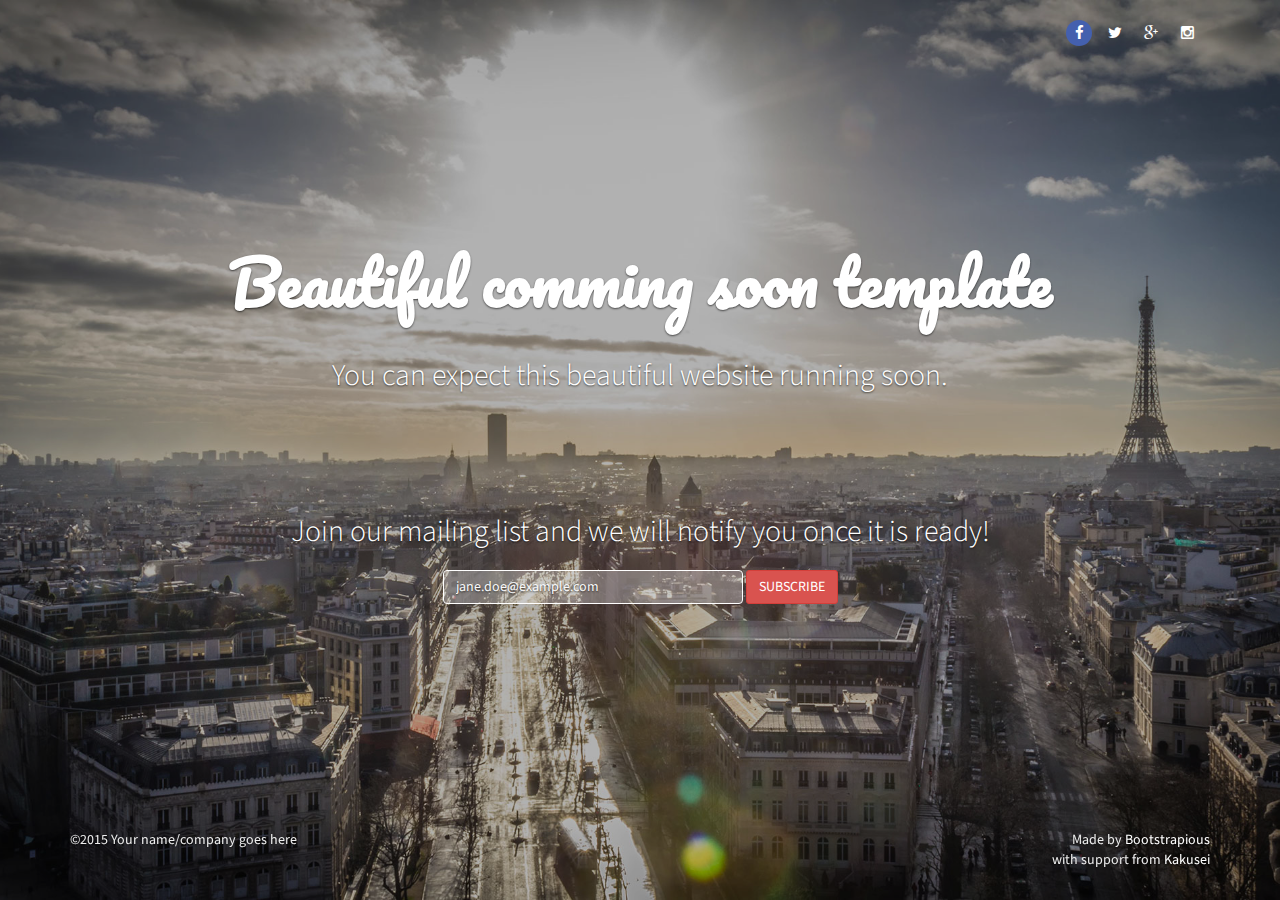
==== Source/index.html @ 03e2aa45 "Adding placeholder site" ====
<!DOCTYPE html>
<html class="no-js">
  <head>
    <meta charset="utf-8">
    <meta http-equiv="X-UA-Compatible" content="IE=edge">
    <title>Comming Soon Bootstrap Landing Page</title>
    <meta name="description" content="">
    <meta name="viewport" content="width=device-width, initial-scale=1">
    <meta name="robots" content="all,follow">
    <!-- Bootstrap and Font Awesome css-->
    <link rel="stylesheet" href="css/font-awesome.css">
    <link rel="stylesheet" href="css/bootstrap.min.css">
    <!-- Google fonts-->
    <link rel="stylesheet" href="http://fonts.googleapis.com/css?family=Pacifico">
    <link rel="stylesheet" href="http://fonts.googleapis.com/css?family=Source+Sans+Pro:300,400,700">
    <!-- Theme stylesheet-->
    <link rel="stylesheet" href="css/style.default.css" id="theme-stylesheet">
    <!-- Custom stylesheet - for your changes-->
    <link rel="stylesheet" href="css/custom.css">
    <!-- Favicon-->
    <link rel="shortcut icon" href="favicon.png">
    <!-- Tweaks for older IEs--><!--[if lt IE 9]>
        <script src="https://oss.maxcdn.com/html5shiv/3.7.2/html5shiv.min.js"></script>
        <script src="https://oss.maxcdn.com/respond/1.4.2/respond.min.js"></script><![endif]-->
  </head>
  <body>
    <div style="background-image: url('img/paris.jpg')" class="main"> 
      <div class="overlay"></div>
      <div class="container">
        <p class="social"><a href="#" title="" class="facebook"><i class="fa fa-facebook"></i></a><a href="#" title="" class="twitter"><i class="fa fa-twitter"></i></a><a href="#" title="" class="gplus"><i class="fa fa-google-plus"></i></a><a href="#" title="" class="instagram"><i class="fa fa-instagram"></i></a></p>
        <h1 class="cursive">Beautiful comming soon template</h1>
        <h2 class="sub">You can expect this beautiful website running soon. </h2>
        <div class="mailing-list">
          <h3 class="mailing-list-heading">Join our mailing list and we will notify you once it is ready!</h3>
          <div class="row">
            <form class="form-inline">
              <div class="form-group">
                <label for="email" class="sr-only"></label>
                <input type="email" placeholder="jane.doe@example.com" id="email" class="form-control transparent">
              </div>
              <button class="btn btn-danger">subscribe </button>
            </form>
          </div>
        </div>
      </div>
      <div class="footer">
        <div class="container">
          <div class="row">
            <div class="col-md-6">
              <p>&copy;2015 Your name/company goes here</p>
            </div>
            <div class="col-md-6">
              <p class="credit">Made by <a href="http://bootstrapious.com">Bootstrapious</a><br />with support from <a href="https://kakusei.cz">Kakusei</a></p>
            </div>
          </div>
        </div>
      </div>
    </div>
    <!-- JAVASCRIPT FILES -->
    <script src="https://ajax.googleapis.com/ajax/libs/jquery/1.11.0/jquery.min.js"></script>
    <script>window.jQuery || document.write('<script src="javascripts/vendor/jquery-1.11.0.min.js"><\/script>')</script>
    <script src="js/bootstrap.min.js"></script>
    <script src="js/jquery.cookie.js"></script>
    <script src="js/front.js"></script>
    <!-- Google Analytics: change UA-XXXXX-X to be your site's ID.-->
    <script>
      (function(b,o,i,l,e,r){b.GoogleAnalyticsObject=l;b[l]||(b[l]=
      function(){(b[l].q=b[l].q||[]).push(arguments)});b[l].l=+new Date;
      e=o.createElement(i);r=o.getElementsByTagName(i)[0];
      e.src='//www.google-analytics.com/analytics.js';
      r.parentNode.insertBefore(e,r)}(window,document,'script','ga'));
      ga('create','UA-XXXXX-X');ga('send','pageview');
    </script>
  </body>
</html>
---- Source/css/style.default.css ----
/* ========================================= */
/* Coming Soon Template By Bootstrapious.com */
/* ========================================= */
.main {
  background-position: center center;
  background-size: cover;
  height: auto;
  left: 0;
  min-height: 100%;
  min-width: 100%;
  position: absolute;
  top: 0;
  width: auto;
}
@media (max-width: 991px) {
  .main {
    padding: 20px;
  }
}
.main .overlay {
  position: absolute;
  top: 0;
  left: 0;
  width: 100%;
  height: 100%;
  background: #000;
  opacity: 0.3;
  filter: alpha(opacity=30);
  z-index: 1;
}
.main .container {
  position: relative;
  z-index: 2;
}
.main #video-background {
  position: fixed;
  top: 0px;
  left: 0px;
  min-width: 100%;
  min-height: 100%;
  width: auto;
  height: auto;
  z-index: 1;
  overflow: hidden;
  background-image: url('../img/video-bg.jpg');
  background-position: center center;
  background-size: cover;
}
.main p.social {
  text-align: right;
  margin-top: 20px;
}
.main p.social a {
  margin: 0 10px 0 0;
  color: #fff;
  display: inline-block;
  width: 26px;
  height: 26px;
  border-radius: 13px;
  line-height: 26px;
  font-size: 15px;
  text-align: center;
  -webkit-transition: all 0.2s ease-out;
  -moz-transition: all 0.2s ease-out;
  transition: all 0.2s ease-out;
  vertical-align: bottom;
}
.main p.social a i {
  vertical-align: bottom;
  line-height: 26px;
}
.main p.social a.facebook {
  background-color: #4460ae;
}
.main p.social a.github {
  background-color: #000;
}
.main p.social a.stackoverflow {
  background-color: #3cf;
}
.main p.social a.bitbucket {
  background-color: #205081;
}
.main p.social a.email {
  background-color: #4a7f45;
}
@media (max-width: 991px) {
  .main p.social {
    text-align: center;
  }
}
.main .cursive {
  margin-top: 200px;
  font-family: 'Pacifico', cursive;
  font-size: 60px;
  text-shadow: 0 1px 2px rgba(0, 0, 0, 0.6);
  text-align: center;
  margin-bottom: 40px;
}
@media (max-width: 1199px) {
  .main .cursive {
    margin-top: 100px;
  }
}
.main .sub {
  font-weight: 300;
  text-align: center;
  text-shadow: 0 1px 2px rgba(0, 0, 0, 0.6);
}
.main .mailing-list {
  margin-top: 120px;
  text-align: center;
}
.main .mailing-list .mailing-list-heading {
  font-weight: 300;
  text-align: center;
  text-shadow: 0 1px 2px rgba(0, 0, 0, 0.6);
  font-size: 30px;
}
@media (min-width: 768px) {
  .main .mailing-list input {
    width: 200px;
  }
}
@media (min-width: 992px) {
  .main .mailing-list input {
    width: 300px;
  }
}
@media (min-width: 1600px) {
  .main .mailing-list {
    margin-top: 200px;
  }
}
.main .transparent {
  background: rgba(255, 255, 255, 0.3);
  border: solid 1px #fff;
  color: #fff;
  text-shadow: 0 1px 2px rgba(0, 0, 0, 0.6);
}
.main .footer {
  position: relative;
  bottom: 20px;
  right: 0px;
  width: 100%;
  z-index: 4;
  margin-top: 50px;
  color: #eee;
  text-shadow: 0 1px 2px rgba(0, 0, 0, 0.6);
}
.main .footer a {
  color: #fff;
}
.main .footer a:hover,
.main .footer a:focus {
  text-decoration: underline;
}
.main .footer p.credit {
  text-align: right;
}
@media (max-width: 991px) {
  .main .footer {
    text-align: center;
  }
  .main .footer p.credit {
    text-align: center;
  }
}
@media (min-width: 992px) {
  .main .footer {
    position: fixed;
    bottom: 20px;
  }
}
#style-switch-button {
  position: fixed;
  top: 100px;
  left: 0px;
  border-radius: 0;
  z-index: 2;
}
#style-switch {
  -webkit-box-sizing: border-box;
  -moz-box-sizing: border-box;
  box-sizing: border-box;
  width: 300px;
  padding: 20px;
  position: fixed;
  top: 140px;
  left: 0;
  background: #fff;
  border: solid 1px #eeeeee;
  z-index: 2;
}
#style-switch h4 {
  color: #555555;
}
@media (max-width: 991px) {
  #style-switch-button {
    display: none;
  }
  #style-switch {
    display: none;
  }
}
/* Original Boostrap template overwrite */
/* nav */
.nav {
  margin-bottom: 0;
  padding-left: 0;
  list-style: none;
}
.nav > li > a {
  padding: 10px 15px;
}
.nav > li > a:hover,
.nav > li > a:focus {
  background-color: #eeeeee;
}
.nav > li.disabled > a {
  color: #999999;
}
.nav > li.disabled > a:hover,
.nav > li.disabled > a:focus {
  color: #999999;
}
.nav .open > a,
.nav .open > a:hover,
.nav .open > a:focus {
  background-color: #eeeeee;
  border-color: #4fbfa8;
}
.nav-tabs {
  border-bottom: 1px solid #dddddd;
}
.nav-tabs > li > a {
  line-height: 1.42857143;
  border-radius: 4px 4px 0 0;
}
.nav-tabs > li > a:hover {
  border-color: #eeeeee #eeeeee #dddddd;
}
.nav-tabs > li.active > a,
.nav-tabs > li.active > a:hover,
.nav-tabs > li.active > a:focus {
  color: #555555;
  background-color: #ffffff;
  border: 1px solid #dddddd;
}
.nav-pills > li > a {
  border-radius: 0;
}
.nav-pills > li.active > a,
.nav-pills > li.active > a:hover,
.nav-pills > li.active > a:focus {
  color: #ffffff;
  background-color: #4fbfa8;
}
.nav-tabs-justified > li > a {
  border-radius: 4px;
}
.nav-tabs-justified > .active > a,
.nav-tabs-justified > .active > a:hover,
.nav-tabs-justified > .active > a:focus {
  border: 1px solid #dddddd;
}
@media (min-width: 768px) {
  .nav-tabs-justified > li > a {
    border-bottom: 1px solid #dddddd;
    border-radius: 4px 4px 0 0;
  }
  .nav-tabs-justified > .active > a,
  .nav-tabs-justified > .active > a:hover,
  .nav-tabs-justified > .active > a:focus {
    border-bottom-color: #ffffff;
  }
}
/* navbar */
.navbar {
  font-family: 'Source Sans Pro', sans-serif;
  min-height: 80px;
  margin-bottom: 30px;
  border-bottom: 1px solid transparent;
}
@media (min-width: 768px) {
  .navbar {
    border-radius: 0;
  }
}
.navbar-collapse {
  max-height: 340px;
  overflow-x: visible;
  padding-right: 15px;
  padding-left: 15px;
}
.navbar-collapse.in {
  overflow-y: auto;
}
@media (min-width: 768px) and (max-width: 991px) {
  .navbar-collapse {
    font-size: 12px;
  }
}
@media (min-width: 768px) {
  .navbar-collapse {
    float: left;
    width: auto;
    border-top: 0;
    box-shadow: none;
  }
  .navbar-collapse.collapse {
    display: block !important;
    height: auto !important;
    padding-bottom: 0;
    overflow: visible !important;
  }
  .navbar-collapse.in {
    overflow-y: visible;
  }
  .navbar-collapse.right {
    float: right;
  }
  .navbar-fixed-top .navbar-collapse,
  .navbar-static-top .navbar-collapse,
  .navbar-fixed-bottom .navbar-collapse {
    padding-left: 0;
    padding-right: 0;
  }
}
.container > .navbar-header,
.container-fluid > .navbar-header,
.container > .navbar-collapse,
.container-fluid > .navbar-collapse {
  margin-right: -15px;
  margin-left: -15px;
}
@media (min-width: 768px) {
  .container > .navbar-header,
  .container-fluid > .navbar-header,
  .container > .navbar-collapse,
  .container-fluid > .navbar-collapse {
    margin-right: 0;
    margin-left: 0;
  }
}
.navbar-brand {
  float: left;
  padding: 10px 15px;
  font-size: 18px;
  line-height: 20px;
  height: 80px;
}
.navbar-brand:hover,
.navbar-brand:focus {
  text-decoration: none;
}
@media (min-width: 768px) {
  .navbar > .container .navbar-brand,
  .navbar > .container-fluid .navbar-brand {
    margin-left: -15px;
  }
}
.navbar-toggle {
  padding: 9px 10px !important;
  margin-right: 15px;
  border-radius: 4px;
}
.navbar-nav {
  margin: 15px -15px;
}
.navbar-nav > li > a {
  padding-top: 10px;
  padding-bottom: 10px;
  line-height: 20px;
}
@media (max-width: 767px) {
  .navbar-nav .open .dropdown-menu > li > a,
  .navbar-nav .open .dropdown-menu .dropdown-header {
    padding: 5px 15px 5px 25px;
  }
  .navbar-nav .open .dropdown-menu > li > a {
    line-height: 20px;
  }
  .navbar-nav .open .dropdown-menu > li > a:hover,
  .navbar-nav .open .dropdown-menu > li > a:focus {
    background-image: none;
  }
}
@media (min-width: 768px) {
  .navbar-nav {
    float: left;
    margin: 0;
  }
  .navbar-nav > li {
    float: left;
  }
  .navbar-nav > li > a {
    padding-top: 30px;
    padding-bottom: 30px;
  }
  .navbar-nav.navbar-right:last-child {
    margin-right: -15px;
  }
}
.navbar-form {
  margin-left: -15px;
  margin-right: -15px;
  padding: 10px 15px;
  border: none;
  margin-top: 23px;
  margin-bottom: 23px;
}
@media (max-width: 767px) {
  .navbar-form .form-group {
    margin-bottom: 5px;
  }
}
.navbar-btn {
  margin-top: 23px;
  margin-bottom: 23px;
}
.navbar-btn.btn-sm {
  margin-top: 25px;
  margin-bottom: 25px;
}
.navbar-btn.btn-xs {
  margin-top: 29px;
  margin-bottom: 29px;
}
.navbar-text {
  margin-top: 30px;
  margin-bottom: 30px;
}
@media (min-width: 768px) {
  .navbar-text {
    float: left;
    margin-left: 15px;
    margin-right: 15px;
  }
  .navbar-text.navbar-right:last-child {
    margin-right: 0;
  }
}
.navbar-default {
  background-color: #ffffff;
  border-bottom-color: #e6e6e6;
}
.navbar-default .navbar-brand {
  color: #777777;
}
.navbar-default .navbar-brand:hover,
.navbar-default .navbar-brand:focus {
  color: #5e5e5e;
  background-color: transparent;
}
.navbar-default .navbar-text {
  color: #777777;
}
.navbar-default .navbar-nav > li > a {
  color: #777777;
}
.navbar-default .navbar-nav > li > a:hover,
.navbar-default .navbar-nav > li > a:focus {
  color: #333333;
  background-color: transparent;
}
.navbar-default .navbar-nav > .active > a,
.navbar-default .navbar-nav > .active > a:hover,
.navbar-default .navbar-nav > .active > a:focus {
  color: #555555;
  background-color: transparent;
}
.navbar-default .navbar-nav > .disabled > a,
.navbar-default .navbar-nav > .disabled > a:hover,
.navbar-default .navbar-nav > .disabled > a:focus {
  color: #cccccc;
  background-color: transparent;
}
.navbar-default .navbar-toggle {
  border-color: #dddddd;
}
.navbar-default .navbar-toggle:hover,
.navbar-default .navbar-toggle:focus {
  background-color: #4fbfa8;
}
.navbar-default .navbar-toggle .icon-bar {
  background-color: #888888;
}
.navbar-default .navbar-collapse {
  border-color: #e6e6e6;
}
.navbar-default .navbar-nav > .open > a,
.navbar-default .navbar-nav > .open > a:hover,
.navbar-default .navbar-nav > .open > a:focus {
  background-color: transparent;
  color: #555555;
}
@media (max-width: 767px) {
  .navbar-default .navbar-nav .open .dropdown-menu > li > a {
    color: #777777;
  }
  .navbar-default .navbar-nav .open .dropdown-menu > li > a:hover,
  .navbar-default .navbar-nav .open .dropdown-menu > li > a:focus {
    color: #333333;
    background-color: transparent;
  }
  .navbar-default .navbar-nav .open .dropdown-menu > .active > a,
  .navbar-default .navbar-nav .open .dropdown-menu > .active > a:hover,
  .navbar-default .navbar-nav .open .dropdown-menu > .active > a:focus {
    color: #555555;
    background-color: transparent;
  }
  .navbar-default .navbar-nav .open .dropdown-menu > .disabled > a,
  .navbar-default .navbar-nav .open .dropdown-menu > .disabled > a:hover,
  .navbar-default .navbar-nav .open .dropdown-menu > .disabled > a:focus {
    color: #cccccc;
    background-color: transparent;
  }
}
.navbar-default .navbar-link {
  color: #777777;
}
.navbar-default .navbar-link:hover {
  color: #333333;
}
/* scaffolding */
body {
  font-family: 'Source Sans Pro', sans-serif;
  font-size: 14px;
  line-height: 1.42857143;
  color: #555555;
  background-color: #ffffff;
}
a {
  color: #4fbfa8;
  text-decoration: none;
}
a:hover,
a:focus {
  color: #348e7b;
  text-decoration: underline;
}
a:focus {
  outline: thin dotted;
  outline: 5px auto -webkit-focus-ring-color;
  outline-offset: -2px;
}
.img-rounded {
  border-radius: 6px;
}
hr {
  margin-top: 20px;
  margin-bottom: 20px;
  border: 0;
  border-top: 1px solid #eeeeee;
}
/* breadcrumbs */
.breadcrumb {
  padding: 8px 0;
  margin-bottom: 20px;
  background-color: #ffffff;
  border-radius: 0;
  text-align: right;
}
.breadcrumb > li + li:before {
  content: ">\00a0";
  color: #cccccc;
}
.breadcrumb > .active {
  color: #999999;
}
@media (max-width: 991px) {
  .breadcrumb {
    padding: 8px 0;
    text-align: center;
  }
}
/* buttons  */
.btn {
  font-weight: normal;
  font-family: 'Source Sans Pro', sans-serif;
  text-transform: uppercase;
  padding: 6px 12px;
  font-size: 14px;
  line-height: 1.42857143;
  border-radius: 3px;
}
.btn-primary {
  color: #4fbfa8;
  background-color: #ffffff;
  border-color: #4fbfa8;
}
.btn-primary:hover,
.btn-primary:focus,
.btn-primary:active,
.btn-primary.active,
.open .dropdown-toggle.btn-primary {
  color: #4fbfa8;
  background-color: #ebebeb;
  border-color: #389985;
}
.btn-primary:active,
.btn-primary.active,
.open .dropdown-toggle.btn-primary {
  background-image: none;
}
.btn-primary.disabled,
.btn-primary[disabled],
fieldset[disabled] .btn-primary,
.btn-primary.disabled:hover,
.btn-primary[disabled]:hover,
fieldset[disabled] .btn-primary:hover,
.btn-primary.disabled:focus,
.btn-primary[disabled]:focus,
fieldset[disabled] .btn-primary:focus,
.btn-primary.disabled:active,
.btn-primary[disabled]:active,
fieldset[disabled] .btn-primary:active,
.btn-primary.disabled.active,
.btn-primary[disabled].active,
fieldset[disabled] .btn-primary.active {
  background-color: #ffffff;
  border-color: #4fbfa8;
}
.btn-primary .badge {
  color: #ffffff;
  background-color: #4fbfa8;
}
.btn-primary:hover,
.btn-primary:focus,
.btn-primary:active,
.btn-primary.active {
  background: #4fbfa8;
  color: #ffffff;
}
.btn-lg {
  padding: 10px 16px;
  font-size: 18px;
  line-height: 1.33;
  border-radius: 4px;
}
.btn-sm {
  padding: 5px 10px;
  font-size: 12px;
  line-height: 1.5;
  border-radius: 3px;
}
.btn-xs {
  padding: 1px 5px;
  font-size: 12px;
  line-height: 1.5;
  border-radius: 3px;
}
/* dropdowns */
.dropdown-menu > li > a {
  padding: 5px 20px;
}
/* labels */
.label {
  font-family: 'Source Sans Pro', sans-serif;
  font-weight: normal;
  text-transform: uppercase;
}
/* forms.less */
label {
  font-weight: normal;
}
.form-control {
  -webkit-box-shadow: none;
  box-shadow: none;
}
.form-control::-moz-placeholder {
  color: #fafafa;
  opacity: 1;
}
.form-control:-ms-input-placeholder {
  color: #fafafa;
}
.form-control::-webkit-input-placeholder {
  color: #fafafa;
  opacity: 1 !important;
}
.form-group {
  margin-bottom: 20px;
}
/* pager*/
.pager {
  margin: 20px 0;
  border-top: solid 1px #eeeeee;
  padding-top: 20px;
  text-transform: uppercase;
  font-family: 'Source Sans Pro', sans-serif;
}
.pager li {
  display: inline;
}
.pager li > a,
.pager li > span {
  background-color: #ffffff;
  border: 1px solid #4fbfa8;
  border-radius: 4px;
}
.pager li > a:hover,
.pager li > a:focus {
  text-decoration: none;
  color: #fff;
  background-color: #4fbfa8;
}
.pager .disabled > a,
.pager .disabled > a:hover,
.pager .disabled > a:focus,
.pager .disabled > span {
  color: #999999;
  background-color: #ffffff;
  border-color: #ddd;
}
/* pagination */
.pagination {
  margin: 20px 0;
  font-family: 'Source Sans Pro', sans-serif;
  border-radius: 0;
}
.pagination > li > a,
.pagination > li > span {
  padding: 6px 12px;
  line-height: 1.42857143;
  text-decoration: none;
  color: #4fbfa8;
  background-color: #ffffff;
  border: 1px solid #dddddd;
}
.pagination > li > a:hover,
.pagination > li > span:hover,
.pagination > li > a:focus,
.pagination > li > span:focus {
  color: #4fbfa8;
  background-color: #bfe8df;
  border-color: #dddddd;
}
.pagination > .active > a,
.pagination > .active > span,
.pagination > .active > a:hover,
.pagination > .active > span:hover,
.pagination > .active > a:focus,
.pagination > .active > span:focus {
  z-index: 2;
  color: #ffffff;
  background-color: #4fbfa8;
  border-color: #4fbfa8;
}
.pagination > .disabled > span,
.pagination > .disabled > span:hover,
.pagination > .disabled > span:focus,
.pagination > .disabled > a,
.pagination > .disabled > a:hover,
.pagination > .disabled > a:focus {
  color: #999999;
  background-color: #ffffff;
  border-color: #dddddd;
}
/* responsive utilities */
@media (max-width: 767px) {
  .text-center-xs {
    text-align: center !important;
  }
  .text-center-xs img {
    display: block;
    margin-left: auto;
    margin-right: auto;
  }
}
@media (min-width: 768px) and (max-width: 991px) {
  .text-center-sm {
    text-align: center !important;
  }
  .text-center-sm img {
    display: block;
    margin-left: auto;
    margin-right: auto;
  }
}
/* type */
h1,
h2,
h3,
h4,
h5,
h6,
.h1,
.h2,
.h3,
.h4,
.h5,
.h6 {
  font-family: 'Source Sans Pro', sans-serif;
  font-weight: 700;
  line-height: 1.2;
  color: #ffffff;
}
h1,
.h1,
h2,
.h2,
h3,
.h3 {
  margin-top: 20px;
  margin-bottom: 20px;
}
p {
  margin: 0 0 10px;
}
.lead {
  margin-bottom: 20px;
  font-size: 16px;
}
@media (min-width: 768px) {
  .lead {
    font-size: 21px;
  }
}
.text-small {
  font-size: 12px;
}
.text-large {
  font-size: 18px;
}
.text-italic {
  font-style: italic;
}
.text-primary {
  color: #4fbfa8;
}
a.text-primary:hover {
  color: #3aa18c;
}
.bg-primary {
  color: #fff;
  background-color: #4fbfa8;
}
a.bg-primary:hover {
  background-color: #3aa18c;
}
abbr[title],
abbr[data-original-title] {
  border-bottom: 1px dotted #999999;
}
blockquote {
  padding: 10px 20px;
  margin: 0 0 20px;
  font-size: 14px;
  border-left: 5px solid #4fbfa8;
}
blockquote footer,
blockquote small,
blockquote .small {
  display: block;
  font-size: 80%;
  line-height: 1.42857143;
  color: #999999;
}
blockquote footer:before,
blockquote small:before,
blockquote .small:before {
  content: '\2014 \00A0';
}
.blockquote-reverse,
blockquote.pull-right {
  border-right: 5px solid #4fbfa8;
}
address {
  margin-bottom: 20px;
  line-height: 1.42857143;
}
.panel {
  margin-bottom: 20px;
  background-color: #ffffff;
  border: 1px solid transparent;
  border-radius: 0;
  -webkit-box-shadow: 0 0 0;
  box-shadow: 0 0 0;
}
.panel-primary {
  border-color: #4fbfa8;
}
.panel-primary > .panel-heading {
  color: #ffffff;
  background-color: #4fbfa8;
  border-color: #4fbfa8;
}
.panel-primary > .panel-heading + .panel-collapse .panel-body {
  border-top-color: #4fbfa8;
}
.panel-primary > .panel-footer + .panel-collapse .panel-body {
  border-bottom-color: #4fbfa8;
}
.panel-primary .panel-title {
  font-weight: 300;
}
.panel-primary .panel-title a:hover {
  color: #fff;
  text-decoration: none;
}
a.badge:hover,
a.badge:focus {
  color: #ffffff;
  text-decoration: none;
  cursor: pointer;
}
a.list-group-item.active > .badge,
.nav-pills > .active > a > .badge {
  color: #4fbfa8;
  background-color: #ffffff;
}
.nav-pills > li > a > .badge {
  margin-left: 3px;
}
---- Source/css/custom.css ----
/* your styles go here */
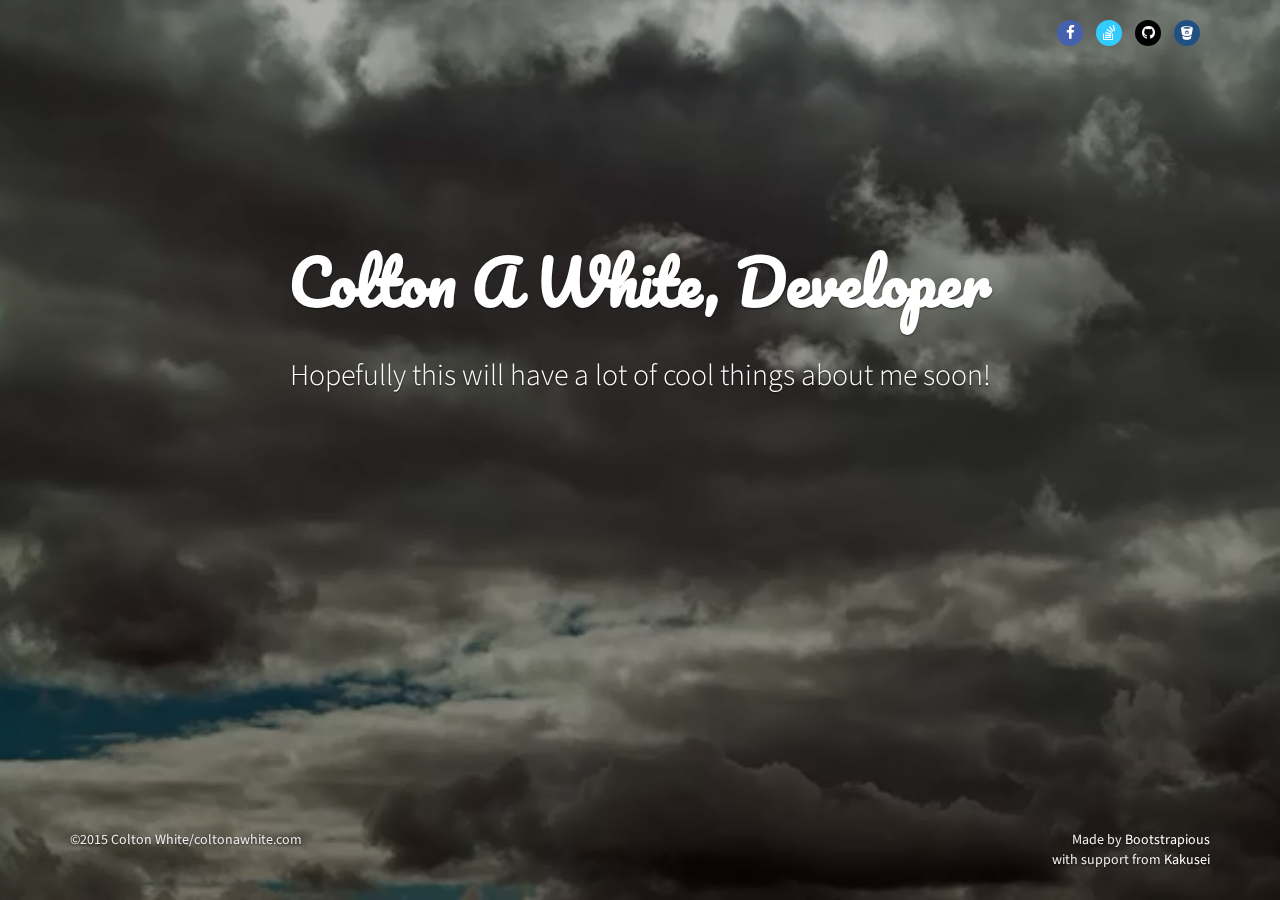
==== commit 2dbd3729: "Renaming root file to be index.html" ====
--- a/Source/index.html
+++ b/Source/index.html
@@ -3,7 +3,7 @@
   <head>
     <meta charset="utf-8">
     <meta http-equiv="X-UA-Compatible" content="IE=edge">
-    <title>Comming Soon Bootstrap Landing Page</title>
+    <title>ColtonAWhite.com</title>
     <meta name="description" content="">
     <meta name="viewport" content="width=device-width, initial-scale=1">
     <meta name="robots" content="all,follow">
@@ -24,30 +24,28 @@
         <script src="https://oss.maxcdn.com/respond/1.4.2/respond.min.js"></script><![endif]-->
   </head>
   <body>
-    <div style="background-image: url('img/paris.jpg')" class="main"> 
+    <div style="background-image: url('img/video-bg.jpg')" class="main">
+      <!-- video background-->
+      <!-- replace URLs with your video content URL-->
+      <video id="video-background" preload="auto" autoplay="true" loop="loop" muted="muted" volume="0">
+        <source src="http://ondrejsvestka.cz/video/silver-lining-video.webm" type="video/webm">
+        <source src="http://ondrejsvestka.cz/video/silver-lining-video.mp4" type="video/mp4">
+      </video>
       <div class="overlay"></div>
       <div class="container">
-        <p class="social"><a href="#" title="" class="facebook"><i class="fa fa-facebook"></i></a><a href="#" title="" class="twitter"><i class="fa fa-twitter"></i></a><a href="#" title="" class="gplus"><i class="fa fa-google-plus"></i></a><a href="#" title="" class="instagram"><i class="fa fa-instagram"></i></a></p>
-        <h1 class="cursive">Beautiful comming soon template</h1>
-        <h2 class="sub">You can expect this beautiful website running soon. </h2>
-        <div class="mailing-list">
-          <h3 class="mailing-list-heading">Join our mailing list and we will notify you once it is ready!</h3>
-          <div class="row">
-            <form class="form-inline">
-              <div class="form-group">
-                <label for="email" class="sr-only"></label>
-                <input type="email" placeholder="jane.doe@example.com" id="email" class="form-control transparent">
-              </div>
-              <button class="btn btn-danger">subscribe </button>
-            </form>
-          </div>
-        </div>
+        <p class="social">
+          <a href="https://www.facebook.com/coltonawhite" title="" class="facebook"><i class="fa fa-facebook"></i></a>
+          <a href="https://stackoverflow.com/cv/coltonawhite" title="" class="stackoverflow"><i class="fa fa-stack-overflow"></i></a>
+          <a href="https://github.com/bigbadtrumpet" title="" class="github"><i class="fa fa-github"></i></a>
+          <a href="https://bitbucket.org/bigbadtrumpet/" title="" class="bitbucket"><i class="fa fa-bitbucket"></i></a></p>
+        <h1 class="cursive">Colton A White, Developer</h1>
+        <h2 class="sub">Hopefully this will have a lot of cool things about me soon!</h2>
       </div>
       <div class="footer">
         <div class="container">
           <div class="row">
             <div class="col-md-6">
-              <p>&copy;2015 Your name/company goes here</p>
+              <p>&copy;2015 Colton White/coltonawhite.com</p>
             </div>
             <div class="col-md-6">
               <p class="credit">Made by <a href="http://bootstrapious.com">Bootstrapious</a><br />with support from <a href="https://kakusei.cz">Kakusei</a></p>
@@ -64,12 +62,12 @@
     <script src="js/front.js"></script>
     <!-- Google Analytics: change UA-XXXXX-X to be your site's ID.-->
     <script>
-      (function(b,o,i,l,e,r){b.GoogleAnalyticsObject=l;b[l]||(b[l]=
-      function(){(b[l].q=b[l].q||[]).push(arguments)});b[l].l=+new Date;
-      e=o.createElement(i);r=o.getElementsByTagName(i)[0];
-      e.src='//www.google-analytics.com/analytics.js';
-      r.parentNode.insertBefore(e,r)}(window,document,'script','ga'));
-      ga('create','UA-XXXXX-X');ga('send','pageview');
+      (function(i,s,o,g,r,a,m){i['GoogleAnalyticsObject']=r;i[r]=i[r]||function(){
+      (i[r].q=i[r].q||[]).push(arguments)},i[r].l=1*new Date();a=s.createElement(o),
+      m=s.getElementsByTagName(o)[0];a.async=1;a.src=g;m.parentNode.insertBefore(a,m)
+      })(window,document,'script','https://www.google-analytics.com/analytics.js','ga');
+      ga('create', 'UA-74727122-3', 'auto');
+      ga('send', 'pageview');
     </script>
-  </body>
-</html>+   </body>
+</html>
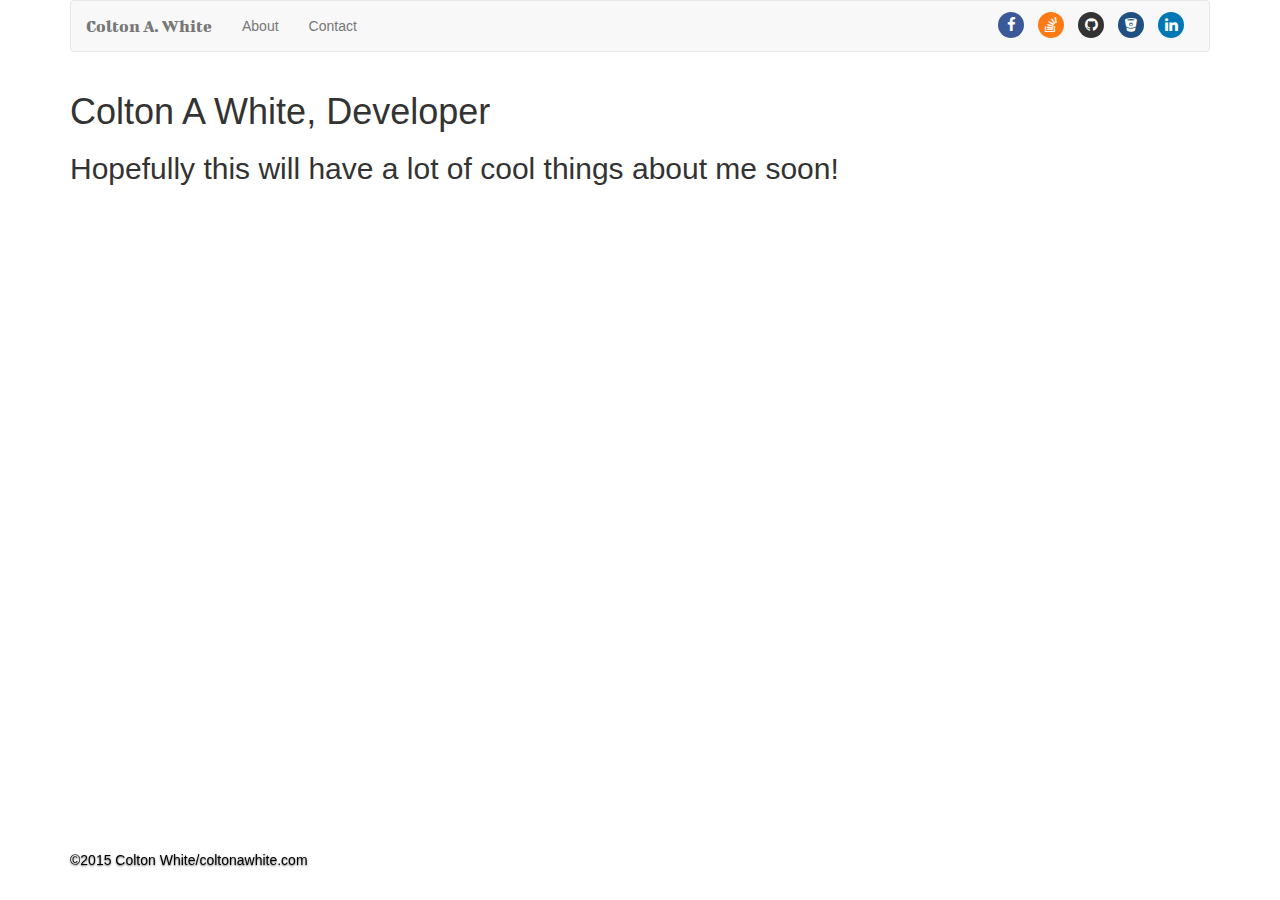
==== commit 8fb72280: "removing all the placeholder stuff and starting work on actual website" ====
--- a/Source/index.html
+++ b/Source/index.html
@@ -1,66 +1,60 @@
 <!DOCTYPE html>
-<html class="no-js">
+<html>
   <head>
-    <meta charset="utf-8">
-    <meta http-equiv="X-UA-Compatible" content="IE=edge">
-    <title>ColtonAWhite.com</title>
+    <title>Colton A White | Portfolio</title>
     <meta name="description" content="">
     <meta name="viewport" content="width=device-width, initial-scale=1">
-    <meta name="robots" content="all,follow">
-    <!-- Bootstrap and Font Awesome css-->
     <link rel="stylesheet" href="css/font-awesome.css">
     <link rel="stylesheet" href="css/bootstrap.min.css">
-    <!-- Google fonts-->
-    <link rel="stylesheet" href="http://fonts.googleapis.com/css?family=Pacifico">
-    <link rel="stylesheet" href="http://fonts.googleapis.com/css?family=Source+Sans+Pro:300,400,700">
-    <!-- Theme stylesheet-->
-    <link rel="stylesheet" href="css/style.default.css" id="theme-stylesheet">
-    <!-- Custom stylesheet - for your changes-->
-    <link rel="stylesheet" href="css/custom.css">
-    <!-- Favicon-->
-    <link rel="shortcut icon" href="favicon.png">
-    <!-- Tweaks for older IEs--><!--[if lt IE 9]>
+    <link href='https://fonts.googleapis.com/css?family=Bigshot+One' rel='stylesheet' type='text/css'>
+    <link href="http://fonts.googleapis.com/css?family=Pacifico" rel='stylesheet' type='text/css'>
+    <link rel="stylesheet" href="css/customstyle.css">
+    <link rel="shortcut icon" href="favicon.ico">
+    <!--[if lt IE 9]>
         <script src="https://oss.maxcdn.com/html5shiv/3.7.2/html5shiv.min.js"></script>
-        <script src="https://oss.maxcdn.com/respond/1.4.2/respond.min.js"></script><![endif]-->
+        <script src="https://oss.maxcdn.com/respond/1.4.2/respond.min.js"></script>
+    <![endif]-->
   </head>
   <body>
-    <div style="background-image: url('img/video-bg.jpg')" class="main">
-      <!-- video background-->
-      <!-- replace URLs with your video content URL-->
-      <video id="video-background" preload="auto" autoplay="true" loop="loop" muted="muted" volume="0">
-        <source src="http://ondrejsvestka.cz/video/silver-lining-video.webm" type="video/webm">
-        <source src="http://ondrejsvestka.cz/video/silver-lining-video.mp4" type="video/mp4">
-      </video>
-      <div class="overlay"></div>
+    <div class="container">
+      <nav class="navbar navbar-default">
+        <div class="container-fluid">
+          <div class="navbar-header">
+            <button type="button" class="navbar-toggle collapsed" data-toggle="collapse" data-target="#navbar" aria-expanded="false" aria-controls="navbar">
+              <span class="sr-only">Toggle navigation</span>
+              <span class="icon-bar"></span>
+              <span class="icon-bar"></span>
+              <span class="icon-bar"></span>
+            </button>
+            <a class="navbar-brand" href="#">Colton A. White</a>
+          </div>
+          <div id="navbar" class="navbar-collapse collapse">
+            <ul class="nav navbar-nav">
+              <li><a href="#">About</a></li>
+              <li><a href="#">Contact</a></li>
+            </ul>
+            <div class="nav navbar-nav navbar-right social">
+              <a href="https://www.facebook.com/coltonawhite" title="" class="facebook"><i class="fa fa-facebook"></i></a>
+              <a href="https://stackoverflow.com/cv/coltonawhite" title="" class="stackoverflow"><i class="fa fa-stack-overflow"></i></a>
+              <a href="https://github.com/bigbadtrumpet" title="" class="github"><i class="fa fa-github"></i></a>
+              <a href="https://bitbucket.org/bigbadtrumpet/" title="" class="bitbucket"><i class="fa fa-bitbucket"></i></a>
+              <a href="https://linkedin.com/in/coltonawhite" title="" class="linkedin"><i class="fa fa-linkedin"></i></a>
+            </div>
+          </div><!--/.nav-collapse -->
+        </div><!--/.container-fluid -->
+      </nav>
+    </div>
+    <div class="container">
+      <h1>Colton A White, Developer</h1>
+      <h2>Hopefully this will have a lot of cool things about me soon!</h2>
+    </div>
+    <div class="footer">
       <div class="container">
-        <p class="social">
-          <a href="https://www.facebook.com/coltonawhite" title="" class="facebook"><i class="fa fa-facebook"></i></a>
-          <a href="https://stackoverflow.com/cv/coltonawhite" title="" class="stackoverflow"><i class="fa fa-stack-overflow"></i></a>
-          <a href="https://github.com/bigbadtrumpet" title="" class="github"><i class="fa fa-github"></i></a>
-          <a href="https://bitbucket.org/bigbadtrumpet/" title="" class="bitbucket"><i class="fa fa-bitbucket"></i></a></p>
-        <h1 class="cursive">Colton A White, Developer</h1>
-        <h2 class="sub">Hopefully this will have a lot of cool things about me soon!</h2>
-      </div>
-      <div class="footer">
-        <div class="container">
-          <div class="row">
-            <div class="col-md-6">
-              <p>&copy;2015 Colton White/coltonawhite.com</p>
-            </div>
-            <div class="col-md-6">
-              <p class="credit">Made by <a href="http://bootstrapious.com">Bootstrapious</a><br />with support from <a href="https://kakusei.cz">Kakusei</a></p>
-            </div>
-          </div>
-        </div>
+        <p>&copy;2015 Colton White/coltonawhite.com</p>
       </div>
     </div>
-    <!-- JAVASCRIPT FILES -->
-    <script src="https://ajax.googleapis.com/ajax/libs/jquery/1.11.0/jquery.min.js"></script>
-    <script>window.jQuery || document.write('<script src="javascripts/vendor/jquery-1.11.0.min.js"><\/script>')</script>
+    <script src="https://ajax.googleapis.com/ajax/libs/jquery/1.11.3/jquery.min.js"></script>
     <script src="js/bootstrap.min.js"></script>
-    <script src="js/jquery.cookie.js"></script>
-    <script src="js/front.js"></script>
-    <!-- Google Analytics: change UA-XXXXX-X to be your site's ID.-->
     <script>
       (function(i,s,o,g,r,a,m){i['GoogleAnalyticsObject']=r;i[r]=i[r]||function(){
       (i[r].q=i[r].q||[]).push(arguments)},i[r].l=1*new Date();a=s.createElement(o),
--- a/Source/css/customstyle.css
+++ b/Source/css/customstyle.css
@@ -0,0 +1,62 @@
+.social {
+  text-align: right;
+  vertical-align: center;
+  height: 50px;
+}
+.social a {
+  margin: 11px 10px 0 0;
+  color: #fff;
+  display: inline-block;
+  width: 26px;
+  border-radius: 13px;
+  line-height: 26px;
+  font-size: 15px;
+  text-align: center;
+  -webkit-transition: all 0.2s ease-out;
+  -moz-transition: all 0.2s ease-out;
+  transition: all 0.2s ease-out;
+  vertical-align: center;
+}
+.social a i {
+  vertical-align: center;
+  line-height: 26px;
+}
+.social .facebook {
+  background-color: #3b5998;
+}
+.social .github {
+  background-color: #333333;
+}
+.social .stackoverflow {
+  background-color: #fe7a15;
+}
+.social .bitbucket {
+  background-color: #205081;
+}
+.social .linkedin {
+  background-color: #0077b5;
+}
+.footer {
+  position: relative;
+  bottom: 20px;
+  right: 0px;
+  width: 100%;
+  z-index: 4;
+  margin-top: 50px;
+  color: #000;
+  text-shadow: 0 1px 2px rgba(0, 0, 0, 0.6);
+}
+@media (max-width: 991px) {
+  .footer {
+    text-align: center;
+  }
+}
+@media (min-width: 992px) {
+  .footer {
+    position: fixed;
+    bottom: 20px;
+  }
+}
+.navbar-brand {
+  font-family: 'Bigshot One';
+}
